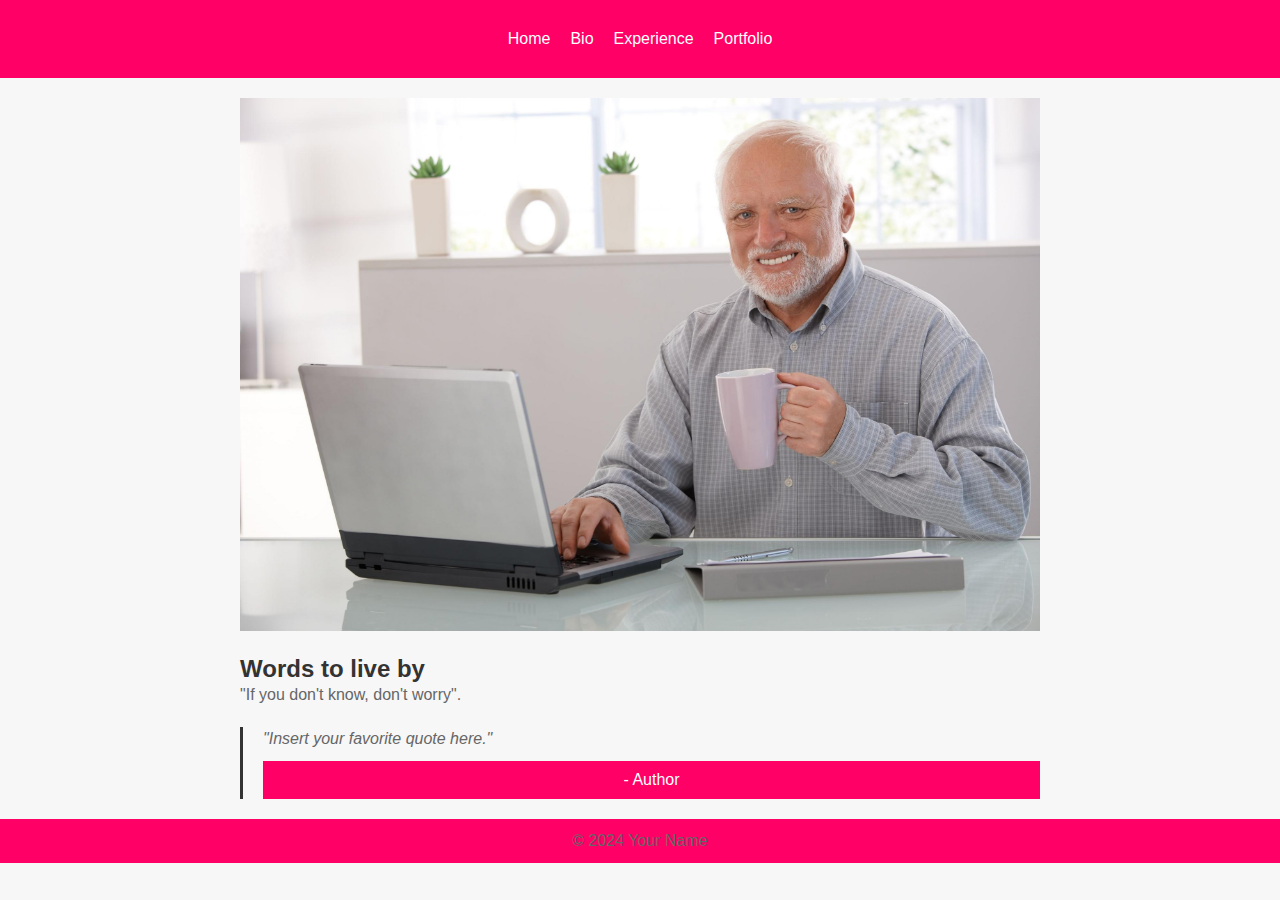
==== src/Index/index.html @ ce1db4de "updates" ====
<!DOCTYPE html>
<html lang="en">
<head>
    <meta charset="UTF-8">
    <meta name="viewport" content="width=device-width, initial-scale=1.0">
    <title>Home Page</title>
    <link rel="stylesheet" href="index.css">
</head>
<body>
    <header>
        <nav class="navbar">
            <div class="container">
                <ul class="nav-menu">
                    <li><a href="index.html">Home</a></li>
                    <li><a href="bio.html">Bio</a></li>
                    <li><a href="experience.html">Experience</a></li>
                    <li><a href="portfolio.html">Portfolio</a></li>
                </ul>
            </div>
        </nav>    </header>
    <main>
        <section id="landing">
            <div class="container">
                <img src="stockimage1.jpg" alt="Profile Picture">
                <h2>Words to live by</h2>
                <p>"If you don't know, don't worry".</p>
                <blockquote>
                    <p>"Insert your favorite quote here."</p>
                    <footer>- Author</footer>
                </blockquote>
            </div>
        </section>
    </main>
    <footer>
        <p>&copy; 2024 Your Name</p>
    </footer>
</body>
</html>
---- src/Index/index.css ----
body, h1, h2, p, blockquote, footer, header, nav, ul, li {
    margin: 0;
    padding: 0;
}

body {
    font-family: Arial, sans-serif;
    background-color: #f7f7f7;
}

header {
    background-color: #ff0066;
    color: #fff;
    padding: 10px 0;
}

.container {
    max-width: 800px;
    margin: 0 auto;
    padding: 20px;
}

#landing img {
    max-width: 100%;
    margin: 0 auto;
}

h2 {
    color: #333;
    font-size: 24px;
    margin-top: 20px;
}

p {
    color: #666;
    font-size: 16px;
    line-height: 1.5;
}

blockquote {
    margin-top: 20px;
    padding-left: 20px;
    border-left: 3px solid #333;
}

blockquote p {
    font-style: italic;
}

blockquote footer {
    margin-top: 10px;
}

footer {
    background-color: #ff0066;
    color: #fff;
    text-align: center;
    padding: 10px 0;
}

.navbar {
    display: flex;
    align-items: center;
}

.logo {
    font-size: 24px;
    margin-right: auto;
}

.nav-menu {
    list-style: none;
    display: flex;
}

.nav-menu li {
    margin-right: 20px;
}

.nav-menu li:last-child {
    margin-right: 0;
}

.nav-menu a {
    text-decoration: none;
    color: #fff;
    font-size: 16px;
    transition: color 0.3s ease;
}

.nav-menu a:hover {
    color: #ffd700;
}
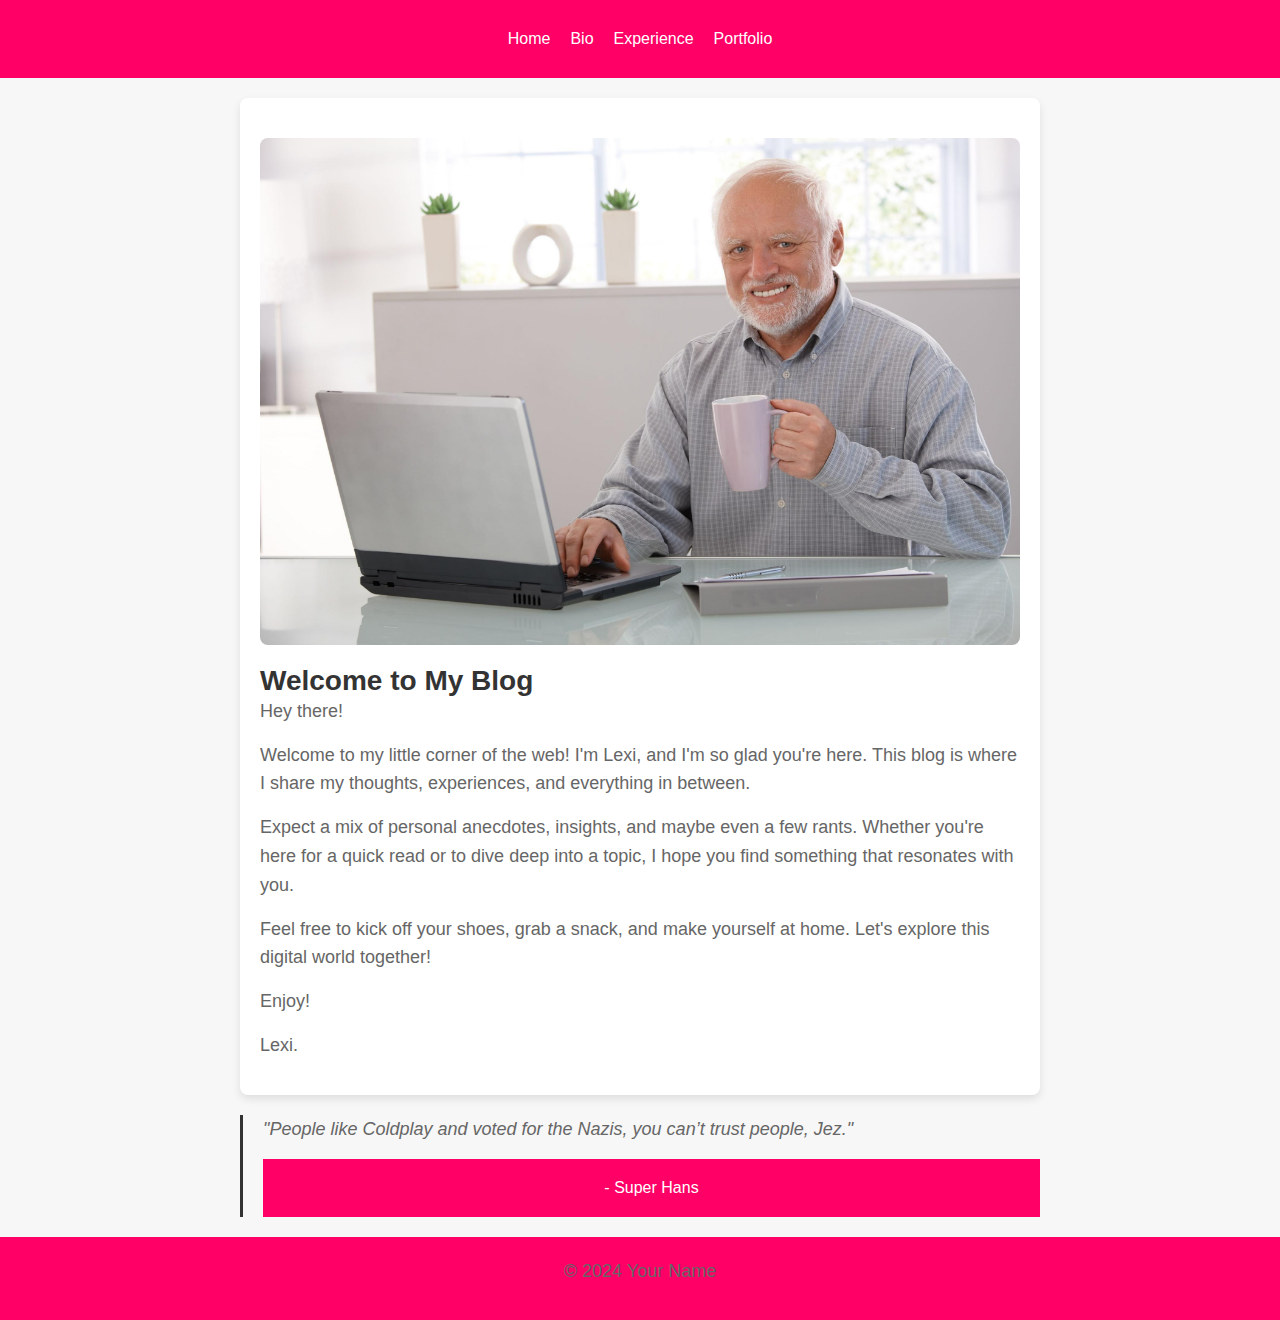
==== commit 3d59e4a9: "wip" ====
--- a/src/Index/index.html
+++ b/src/Index/index.html
@@ -11,22 +11,30 @@
         <nav class="navbar">
             <div class="container">
                 <ul class="nav-menu">
-                    <li><a href="index.html">Home</a></li>
-                    <li><a href="bio.html">Bio</a></li>
-                    <li><a href="experience.html">Experience</a></li>
-                    <li><a href="portfolio.html">Portfolio</a></li>
+                    <li><a href="../index/index.html">Home</a></li>
+                    <li><a href="../bio/bio.html">Bio</a></li>
+                    <li><a href="../experience/experience.html">Experience</a></li>
+                    <li><a href="../portfolio/portfolio.html">Portfolio</a></li>
                 </ul>
             </div>
-        </nav>    </header>
+        </nav>
+    </header>
     <main>
         <section id="landing">
             <div class="container">
-                <img src="stockimage1.jpg" alt="Profile Picture">
-                <h2>Words to live by</h2>
-                <p>"If you don't know, don't worry".</p>
+                <div class="card">
+                    <img src="stockimage1.jpg" alt="Profile Picture">
+                    <h2>Welcome to My Blog</h2>
+                    <p>Hey there!</p>
+                    <p>Welcome to my little corner of the web! I'm Lexi, and I'm so glad you're here. This blog is where I share my thoughts, experiences, and everything in between.</p>
+                    <p>Expect a mix of personal anecdotes, insights, and maybe even a few rants. Whether you're here for a quick read or to dive deep into a topic, I hope you find something that resonates with you.</p>
+                    <p>Feel free to kick off your shoes, grab a snack, and make yourself at home. Let's explore this digital world together!</p>
+                    <p>Enjoy!</p>
+                    <p>Lexi.</p>
+                </div>
                 <blockquote>
-                    <p>"Insert your favorite quote here."</p>
-                    <footer>- Author</footer>
+                    <p>"People like Coldplay and voted for the Nazis, you can’t trust people, Jez."</p>
+                    <footer>- Super Hans</footer>
                 </blockquote>
             </div>
         </section>
--- a/src/Index/index.css
+++ b/src/Index/index.css
@@ -1,3 +1,4 @@
+/* Reset styles */
 body, h1, h2, p, blockquote, footer, header, nav, ul, li {
     margin: 0;
     padding: 0;
@@ -20,21 +21,32 @@
     padding: 20px;
 }
 
+.card {
+    background-color: #fff;
+    border-radius: 8px;
+    box-shadow: 0 4px 8px rgba(0, 0, 0, 0.1);
+    padding: 20px;
+    margin-bottom: 20px;
+}
+
 #landing img {
     max-width: 100%;
-    margin: 0 auto;
+    margin: 20px auto;
+    display: block;
+    border-radius: 8px;
 }
 
 h2 {
     color: #333;
-    font-size: 24px;
+    font-size: 28px;
     margin-top: 20px;
 }
 
 p {
     color: #666;
-    font-size: 16px;
-    line-height: 1.5;
+    font-size: 18px;
+    line-height: 1.6;
+    margin-bottom: 15px;
 }
 
 blockquote {
@@ -55,17 +67,12 @@
     background-color: #ff0066;
     color: #fff;
     text-align: center;
-    padding: 10px 0;
+    padding: 20px 0;
 }
 
 .navbar {
     display: flex;
-    align-items: center;
-}
-
-.logo {
-    font-size: 24px;
-    margin-right: auto;
+    justify-content: center;
 }
 
 .nav-menu {
